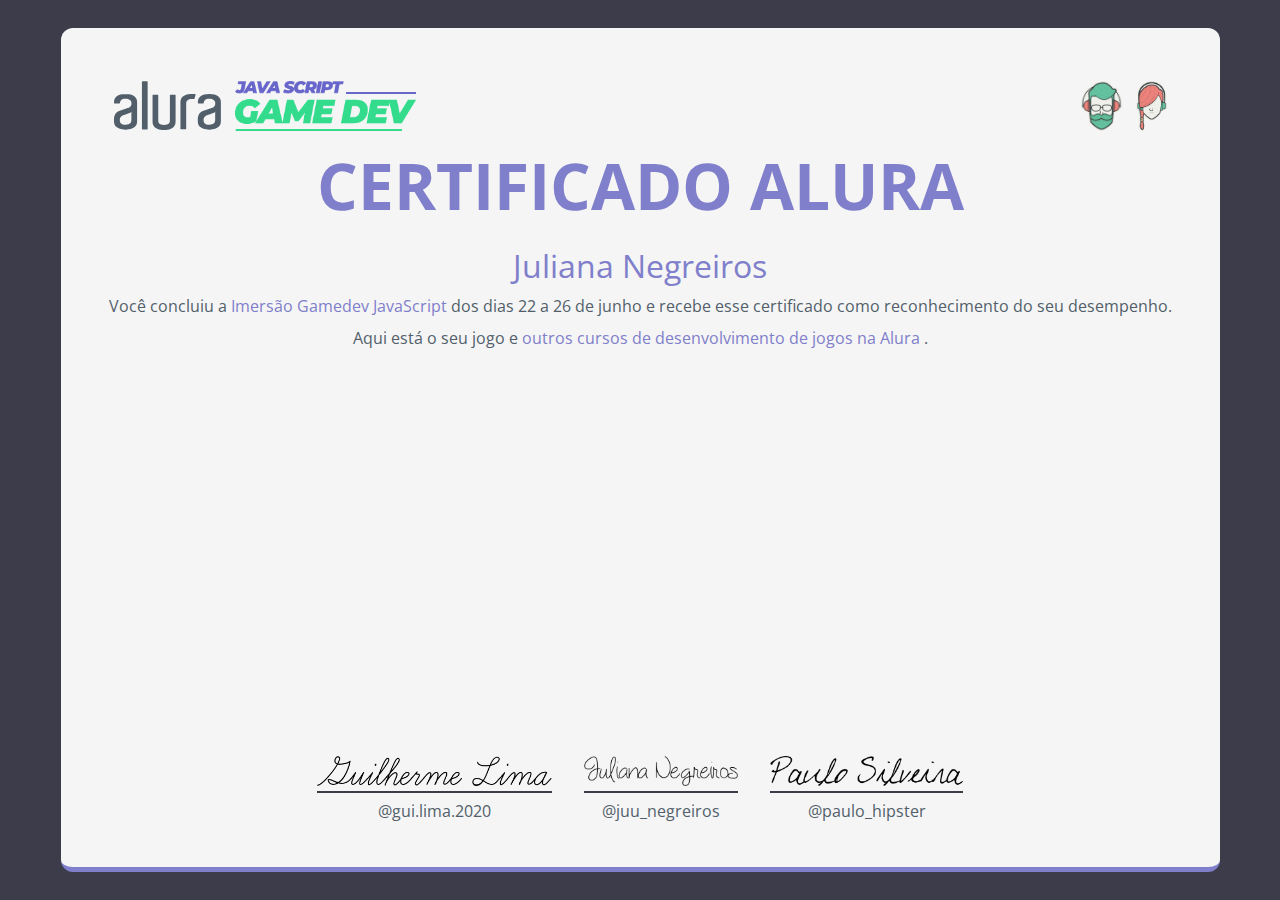
==== certificado/index.html @ 18b2911b "Inclusão dos arquivos do projeto" ====
<!DOCTYPE html>
<html lang="en" dir="ltr">
  <head>
    <meta charset="utf-8">
    <title>Certificado Imersão Gamedev Javascript</title>
    <link rel="stylesheet" href="./reset.css">
    <link rel="stylesheet" href="./index.css">
  </head>
  <body>
    <div class="container">
      <header>
        <div class="logos">
          <div class="logo-container">
              <a href="https://www.alura.com.br/">
              <img src="./assets/logo-alura.svg" class="logo" alt="">
            </a>
            <a href="https://www.alura.com.br/imersao-gamedev-javascript">
              <img src="./assets/gamedev-logo.png" class="logo" alt="">
            </a>
          </div>
          <div class="logo-container">
            <img src="./assets/gamedev-logo-hipster-1.png" class="logo" alt="">
            <img src="./assets/gamedev-logo-hipster-2.png" class="logo" alt="">
          </div>
        </div>

        <h1 class="titulo">Certificado Alura</h1>
      </header>

      <section class="conclusao">
        <h2 class="aluno">Juliana Negreiros</h2>

        <p class="conclusao-texto">
          Você concluiu a
          <a href="https://www.alura.com.br/imersao-gamedev-javascript" class="conclusao-link">
            Imersão Gamedev JavaScript
          </a>
          dos dias 22 a 26 de junho e recebe esse certificado como reconhecimento do seu desempenho.
        </p>

        <p class="conclusao-texto">
          Aqui está o seu jogo e
          <a href="https://www.alura.com.br/cursos-online-programacao/jogos" class="conclusao-link">
            outros cursos de desenvolvimento de jogos na Alura
          </a>.
        </p>
        <iframe src="https://editor.p5js.org/alura/embed/DtcUcnUnh"></iframe>
      </section>

      <footer class="assinaturas">
        <div class="assinatura-container">
          <img class="assinatura" src="./assets/assinatura-gui.png" alt="Guilherme Lima">

          <a href="https://www.instagram.com/gui.lima.2020" class="assinatura-nome">@gui.lima.2020</a>
        </div>

        <div class="assinatura-container">
          <img class="assinatura" src="./assets/assinatura-ju.png" alt="Juliana Negreiros">

          <a href="https://www.instagram.com/juu_negreiros" class="assinatura-nome">@juu_negreiros</a>
        </div>

        <div class="assinatura-container">
          <img class="assinatura" src="./assets/assinatura-paulo.png" alt="Paulo Silveira">

          <a href="https://www.instagram.com/paulo_hipster" class="assinatura-nome">@paulo_hipster</a>
        </div>
      </footer>
    </div>
  </body>
</html>
---- certificado/index.css ----
@import url('https://fonts.googleapis.com/css2?family=Open+Sans:wght@300;400;700&display=swap');

:root {
  --blue: #807FCB;
  --black: #000;
  --gray: #525f6b;
  --dark-gray: #3c3c4a;
  --white: #f5f5f5;

  --bg-color: var(--dark-gray);
}

body {
  align-items: center;
  background-color: var(--bg-color);
  box-sizing: border-box;
  color: var(--gray);
  display: flex;
  font-family: 'Open Sans', sans-serif;
  min-height: 100vh;
  justify-content: center;
  width: 100vw;
}

.container {
  background-color: var(--white);
  border-bottom: 5px solid var(--blue);
  border-radius: .75rem;
  padding: 2rem;
  margin: 1rem;
  text-align: center;
}

.logos {
  display: flex;
  justify-content: space-between;
}

.logo-container {
  padding: 1rem;
}

.logo {
  margin: 5px;
  height: 50px;
  width: auto;
}

.titulo {
  font-weight: bold;
  color: var(--blue);
  font-size: 4rem;
  text-transform: uppercase;

}

.conclusao {
  margin: 2rem 1rem;
}

.aluno {
    color: var(--blue);
    font-size: 2rem;
    font-weight: light;
    margin-bottom: 1rem;
}

.conclusao-texto {
  margin-bottom: 1rem;
}

.conclusao-link {
  color: var(--blue);
}

iframe {
  min-width: 80%;
  min-height: 40vh;

}
.assinaturas {
  display: flex;
  align-items: center;
  justify-content: center;
  margin: 1rem;
}

.assinatura-container {
    display: flex;
    flex-direction: column;
    margin-left: 1rem;
    margin-right: 1rem;
}

.assinatura {
  border-bottom: 2px solid var(--dark-gray);
  margin-bottom: 10px;
  max-height: 30px;
  padding-bottom: 5px;
}

.assinatura-nome {
  text-decoration: none;
  color: inherit;
}
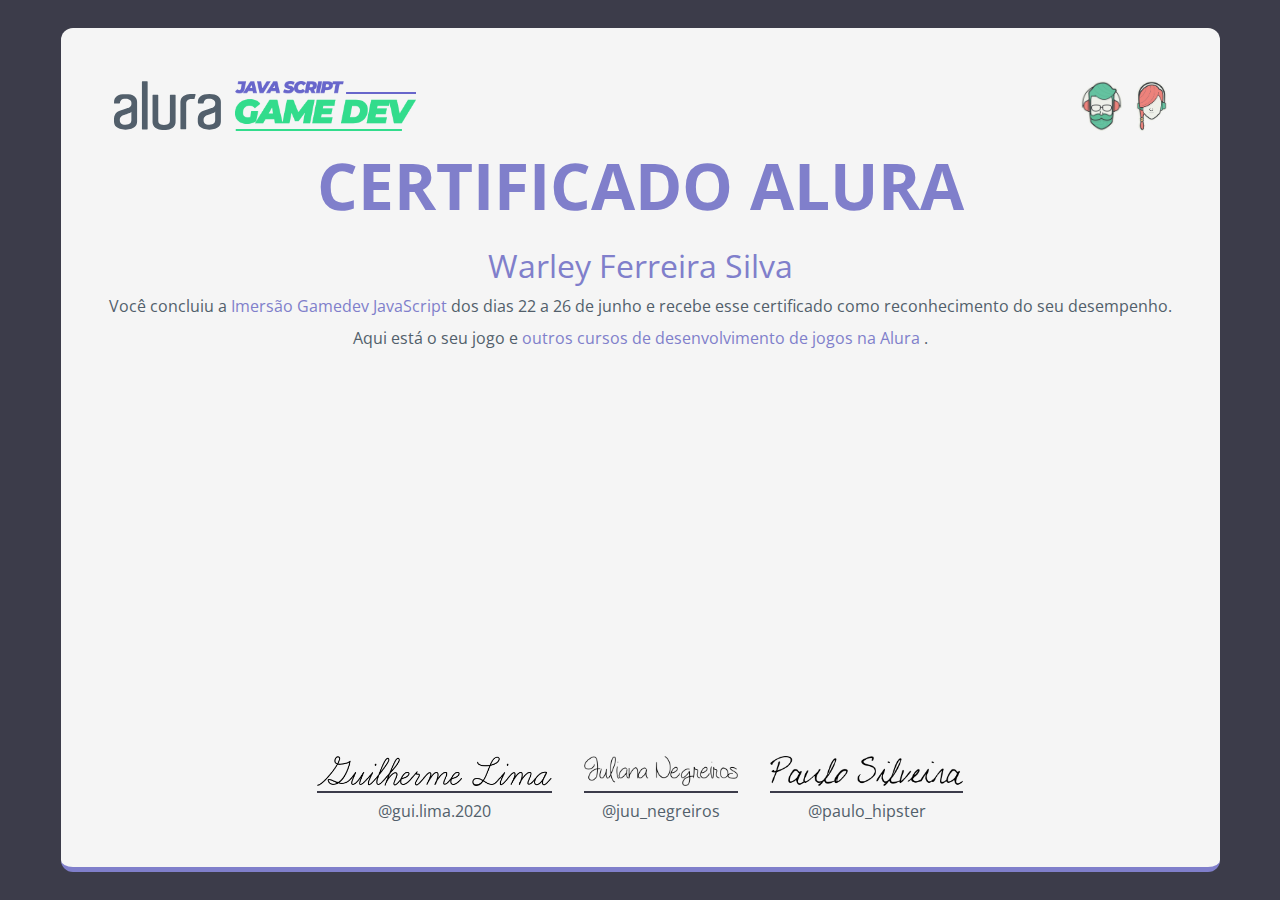
==== commit 61186244: "Ajustes de width no certificado e alteração do nome" ====
--- a/certificado/index.html
+++ b/certificado/index.html
@@ -28,7 +28,7 @@
       </header>
 
       <section class="conclusao">
-        <h2 class="aluno">Juliana Negreiros</h2>
+        <h2 class="aluno">Warley Ferreira Silva</h2>
 
         <p class="conclusao-texto">
           Você concluiu a
--- a/certificado/index.css
+++ b/certificado/index.css
@@ -19,7 +19,7 @@
   font-family: 'Open Sans', sans-serif;
   min-height: 100vh;
   justify-content: center;
-  width: 100vw;
+  width: 100%;
 }
 
 .container {
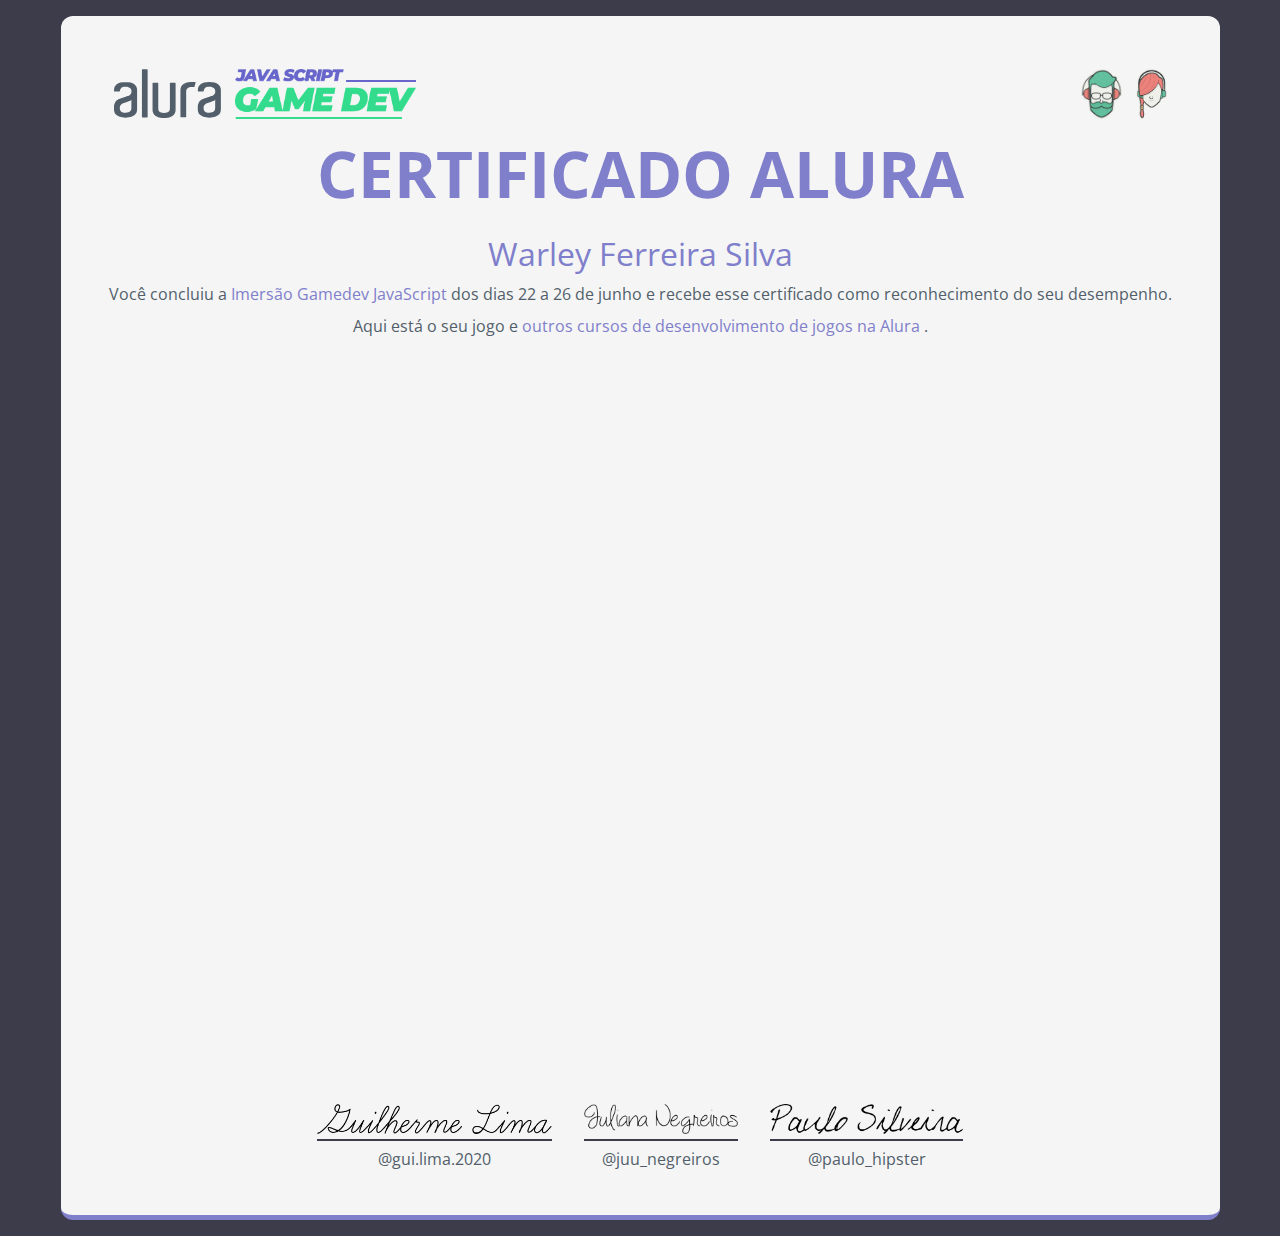
==== commit 7aa3c794: "Ajustes de height no certificado" ====
--- a/certificado/index.html
+++ b/certificado/index.html
@@ -44,7 +44,7 @@
             outros cursos de desenvolvimento de jogos na Alura
           </a>.
         </p>
-        <iframe src="https://editor.p5js.org/alura/embed/DtcUcnUnh"></iframe>
+        <iframe src="https://editor.p5js.org/warley.ferreira/embed/pE9A1zZam"></iframe>
       </section>
 
       <footer class="assinaturas">
--- a/certificado/index.css
+++ b/certificado/index.css
@@ -75,7 +75,7 @@
 
 iframe {
   min-width: 80%;
-  min-height: 40vh;
+  min-height: 80vh;
 
 }
 .assinaturas {
